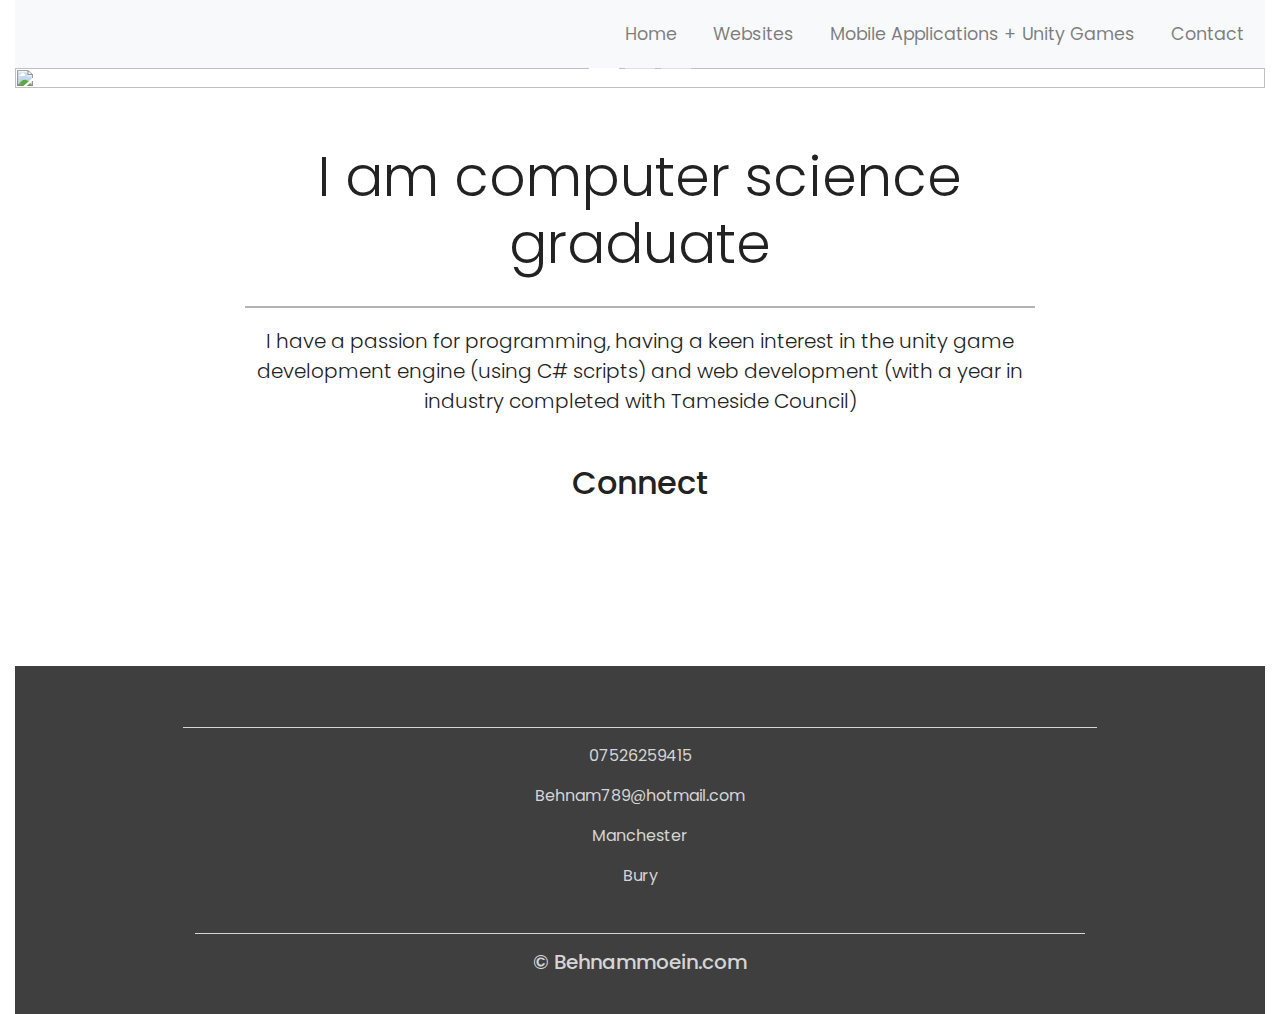
==== index.html @ f1ceecbd "Add files via upload" ====
<!DOCTYPE html>
<html lang="en">
<head>
	<meta charset="utf-8">
	<meta name="viewport" content="width=device-width, initial-scale=1">
	<title>BehnamMoein.com</title>
	<link rel="stylesheet" href="https://maxcdn.bootstrapcdn.com/bootstrap/4.0.0/css/bootstrap.min.css">
	<script src="https://ajax.googleapis.com/ajax/libs/jquery/3.3.1/jquery.min.js"></script>
	<script src="https://cdnjs.cloudflare.com/ajax/libs/popper.js/1.12.9/umd/popper.min.js"></script>
	<script src="https://maxcdn.bootstrapcdn.com/bootstrap/4.0.0/js/bootstrap.min.js"></script>
	<script src="https://use.fontawesome.com/releases/v5.0.8/js/all.js"></script>
	<link href="style.css" rel="stylesheet">
</head>
<body>


<div class="container-fluid">
<!-- Navigation -->
	<nav class="navbar navbar-expand-md navbar-light bg-light sticky-top">
		<button class="navbar-toggler" type="button" data-toggle="collapse" data-target="#navbarResponsive">
		<span class="navbar-toggler-icon"></span>
		</button>
	<div class="collapse navbar-collapse" id="navbarResponsive">
		<ul class="navbar-nav ml-auto">
			<li class="nav-item active">
			<li class="nav-item">
				<a class="nav-link" href="index.html">Home</a>
			</li>
			<li class="nav-item">
				<a class="nav-link" href="websites.html">Websites</a>
			</li>
			<li class="nav-item">
				<a class="nav-link" href="applications.html">Mobile Applications + Unity Games</a>
			</li>
			<li class="nav-item">
				<a class="nav-link" href="contact.html">Contact</a>
			</li>
	</div>
	</nav>

<!--- Image Slider -->
<div id="slides" class="carousel slide" data-ride="carousel">
	<ul class ="carousel-indicators">
		<li data-target="#slides" data-slide-to="0" class="active"></li>
		<li data-target="#slides" data-slide-to="1"></li>
		<li data-target="#slides" data-slide-to="2"></li>
	</ul>
<div class="carousel-inner">
	<div class="carousel-item-active">
		<img src="img/pointingComputer.jpg">
		<div class="carousel-caption">
			<h1 class="display-2">BehnamMoein.Com</h1>
			<h2>Computer Science Graduate/Web-Developer/Software Engineer</h2>
			<a href='https://github.com/citywok11'><button type="button" class="btn btn-outline-light btn-lg">GitHub</button></a>
			<a href='contact.html'><button type="button" class="btn btn-primary btn-lg">Contact</button></a>

		</div>
	</div>
	<div class="carousel-item">
		<img src="img/background2.png">
	</div>
	<div class="carousel-item">
		<img src="img/background3.png">
	</div>
</div>
</div>
<!--- Portfolio Section -->
<div class="container fluid padding">
<div class="row welcome text-center">
	<div class="col-12">
		<h1 class="display-4">I am computer science graduate</h1>
	</div>
	<hr>
	<div class="col-12">
		<p class="lead">I have a passion for programming, having a keen interest in
			the unity game development engine (using C# scripts) and web development (with a year in industry completed with Tameside
			Council)
		</p>
	</div>
</div>
</div>


<!--- Connect -->
<div class="container-fluid padding">
<div class="row text-center padding">
	<div class="col-12">
		<h2>Connect</h2>
	</div>
	<div class="col-12 social padding">
		<a href="https://www.linkedin.com/in/behnam-moein-b452a6192/"> <i class="fab fa-linkedin"></i></a>
		<a href="https://www.youtube.com/channel/UCMHXKlL7FfKdnOo1IhdoaCg?view_as=subscriber"> <i class="fab fa-youtube"></i></a>
		<a href='#'><i class="fab fa-github"></i></a>
	</div>
</div>
</div>

<!--- Footer -->
<footer>
<div class="container-fluid padding">
	<div class="row text-center">
		<div class="col-md-12">
			<hr class="light">
				<p>07526259415</p>
				<p>Behnam789@hotmail.com</p>
				<p>Manchester</p>
				<p>Bury</p>
			</hr>
			<div class="col-12">
				<hr class="light">
				<h5>&copy; Behnammoein.com</h5>
			</div>
		</div>
	</div>
</footer>
</body>
</html>
---- style.css ----
@import url('https://fonts.googleapis.com/css?family=Poppins:400,500,700');


html, body {
  height: 100%;
  width: 100%;
  font-family: 'Poppins', sans-serif;
  color: #222; 
}
.navbar {
  padding: .8rem;
}
.navbar-nav li {
  padding-left: 20px;
}
.nav-link {
  font-size: 1.1em !important;
  color: #563d7c;
}
.form-ting {
  width: 100%;
  height: 100%;
  font-family: 'Poppins', sans-serif;
  color: #222;
  font-size: 150%;
}


.form-ting button {
  width: 100%;
  background-color: #6648b1;
  color: white;
  padding: 14px 20px;
  margin: 8px 0;
  border: none;
  border-radius: 4px;
  cursor: pointer;
}
.form-ting button:hover {
  width: 100%;
  background-color: #563d7c;
  color: white;
  padding: 14px 20px;
  margin: 8px 0;
  border: none;
  border-radius: 4px;
  cursor: pointer;
}
.carousel-inner img {
  width: 100%;
  height: 100%;
}
.carousel-caption {
  position: absolute;
  top: 40%;
  transform: translateY(-50%);
}
.carousel-caption h1 {
  font-size: 500%;
  text-transform: uppercase;
  text-shadow: 1px 1px 5px rgb(5, 4, 4);
  padding-top: 1rem;
}
.carousel-caption h2 {
  color: rgb(218, 198, 250);
  text-shadow: 5px 5px 15px rgb(5, 4, 4);
  font-weight: 500;
  
}
.carouse-caption h3 {
  font-size: 200%;
  font-weight: 500;
  padding-bottom: 1rem;
  text-shadow: 1px 1px 10px #000;
  text-transform: uppercase;

}
.carousel-caption .btn {
  font-size: 95%;
  padding: 8px 14px;
}

.btn-primary {
  background-color: #6648b1;
  border: 1px solid #563d7c;
}
.btn-primary:hover {
  background-color: #563d7c;
  border: 1px solid #563d7c;
}

.jumbotron {
  padding: 1rem;
  border-radius: 0;
  text-align: center;
}
.jumbotron h2 {
  text-align: center;
}


.welcome {
  width: 75%;
  margin: 0 auto;
  padding-top: 2rem;
}
.welcome hr {
  border-top:2px solid #b4b4b4;
  width: 95%;
  margin-top: .3rem;
  margin-bottom: .1rem;
}
.fa-code {
  color: #e54d26;

}
.fa-bold {
  color: #563d7c;
}
.fa-css3 {
  color: #2163af;
}
.fa-code, .fa-bold, .fa-css3 {
  font-size: 4em;
  margin: 1rem;
}

.col-xs-12 col-sm-12 col-md-9 col-lg-9 col-xl-10 h2 {
  padding-top: 10rem; 
  text-align: center;
}
.social a {
  font-size: 4.5em;
  padding: 3rem;
}
.fa-facebook {
  color: #3b5998;
}
.fa-twitter {
  color: #00aced;
}
.fa-google-plus-g {
  color: #dd4b39;
}
.fa-instagram {
  color: #517fa4;
}
.fa-youtube {
  color: #bb0000;
}
.fa-facebook:hover,
.fa-twitter:hover,
.fa-google-plus-g:hover,
.fa-instagram:hover,
.fa-youtube:hover {
  color: #d5d5d5;
}
footer {
  background-color: #3f3f3f;
  color: #d5d5d5;
  padding-top: 2rem;
}
hr.light {
  border-top: 1px solid #d5d5d5;
  width: 75%;
  margin-top: .8rem;
  margin-bottom: 1rem;
}
footer a {
  color: #d5d5d5;
}
hr.light-100 {
  border-top: 1px solid #d5d5d5;
  width: 100%;
  margin-top: .8rem;
  margin-bottom: 1rem;
}

/*---Media Queries --*/
@media (max-width: 992px) {
.social a {
  font-size: 4em;
  padding: 2rem;
}
.jumbotron h2 {
  text-align: center;
}
}
@media (max-width: 768px) {
  .carousel-caption {
    top: 45%;
}
.carousel-caption h1 {
  font-size: 350%;
}
.carousel-caption h2 {
  font-size: 140%;
  font-weight: 400;
  padding-bottom: .2rem;
}
.carouse-caption h3 {
  font-size: 140%;
  font-weight: 400;
  padding-bottom: .2rem;
}
.carousel-caption .btn {
  font-size: 95%;
  padding: 8px 14px;
}
.display-4 {
  font-size: 200%;
}
.social a {
  font-size: 2.5em;
  padding: 1.2rem;
}
.jumbotron h2 {
  text-align: center;
}
}
@media (max-width: 576px) {
  .carousel-caption {
    top: 40%;
}
.carousel-caption h1 {
  font-size: 250%;
}
.carousel-caption h2 {
  font-size: 110%;
}
.carouse-caption h3 {
  font-size: 110%;
  
}
.carousel-caption .btn {
  font-size: 90%;
  padding: 4px 8px;

}
.display-4 {
  font-size: 160%;
}
.social a {
  font-size: 2em;
  padding: .7rem;
}
}

/*---Firefox Bug Fix --*/
.carousel-item {
  transition: -webkit-transform 0.5s ease;
  transition: transform 0.5s ease;
  transition: transform 0.5s ease, -webkit-transform 0.5s ease;
  -webkit-backface-visibility: visible;
  backface-visibility: visible;
}
/*--- Fixed Background Image --*/
figure {
  position: relative;
  width: 100%;
  height: 60%;
  margin: 0!important;
}
.fixed-wrap {
  clip: rect(0, auto, auto, 0);
  position: absolute;
  top: 0;
  left: 0;
  width: 100%;
  height: 100%;
}
#fixed {
  background-image: url('img/mac.png');
  position: fixed;
  display: block;
  top: 0;
  left: 0;
  width: 100%;
  height: 100%;
  background-size: cover;
  background-position: center center;
  -webkit-transform: translateZ(0);
          transform: translateZ(0);
  will-change: transform;
}
/*--- Bootstrap Padding Fix --*/
[class*="col-"] {
    padding: 1rem;
}





/*
Extra small (xs) devices (portrait phones, less than 576px)
No media query since this is the default in Bootstrap

Small (sm) devices (landscape phones, 576px and up)
@media (min-width: 576px) { ... }

Medium (md) devices (tablets, 768px and up)
@media (min-width: 768px) { ... }

Large (lg) devices (desktops, 992px and up)
@media (min-width: 992px) { ... }

Extra (xl) large devices (large desktops, 1200px and up)
@media (min-width: 1200px) { ... }
*/
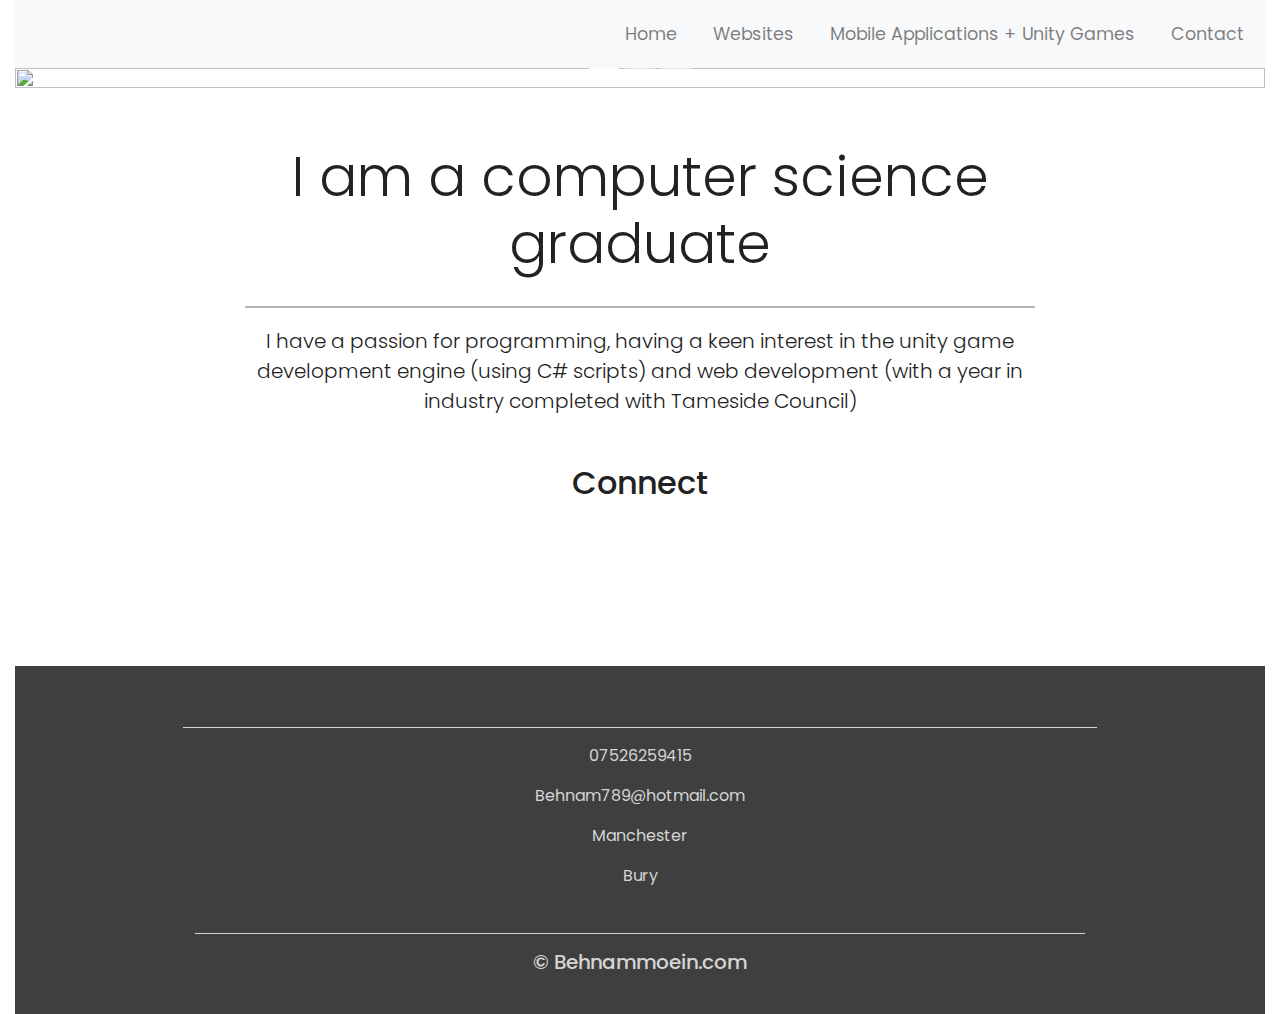
==== commit 601951cb: "Add files via upload" ====
--- a/index.html
+++ b/index.html
@@ -68,7 +68,7 @@
 <div class="container fluid padding">
 <div class="row welcome text-center">
 	<div class="col-12">
-		<h1 class="display-4">I am computer science graduate</h1>
+		<h1 class="display-4">I am a computer science graduate</h1>
 	</div>
 	<hr>
 	<div class="col-12">
--- a/style.css
+++ b/style.css
@@ -62,10 +62,9 @@
   padding-top: 1rem;
 }
 .carousel-caption h2 {
-  color: rgb(218, 198, 250);
-  text-shadow: 5px 5px 15px rgb(5, 4, 4);
-  font-weight: 500;
-  
+  color: lightblue;
+  text-shadow: 15px 15px 15px rgb(1,1,1);
+  font-weight: 500;  
 }
 .carouse-caption h3 {
   font-size: 200%;
@@ -73,6 +72,7 @@
   padding-bottom: 1rem;
   text-shadow: 1px 1px 10px #000;
   text-transform: uppercase;
+  color: rgb(1,1,1);
 
 }
 .carousel-caption .btn {
@@ -185,13 +185,16 @@
 .jumbotron h2 {
   text-align: center;
 }
+.carousel-caption h1 {
+  font-size: 250%;
+}
 }
 @media (max-width: 768px) {
   .carousel-caption {
     top: 45%;
 }
 .carousel-caption h1 {
-  font-size: 350%;
+  font-size: 250%;
 }
 .carousel-caption h2 {
   font-size: 140%;
@@ -223,7 +226,7 @@
     top: 40%;
 }
 .carousel-caption h1 {
-  font-size: 250%;
+  font-size: 200%;
 }
 .carousel-caption h2 {
   font-size: 110%;
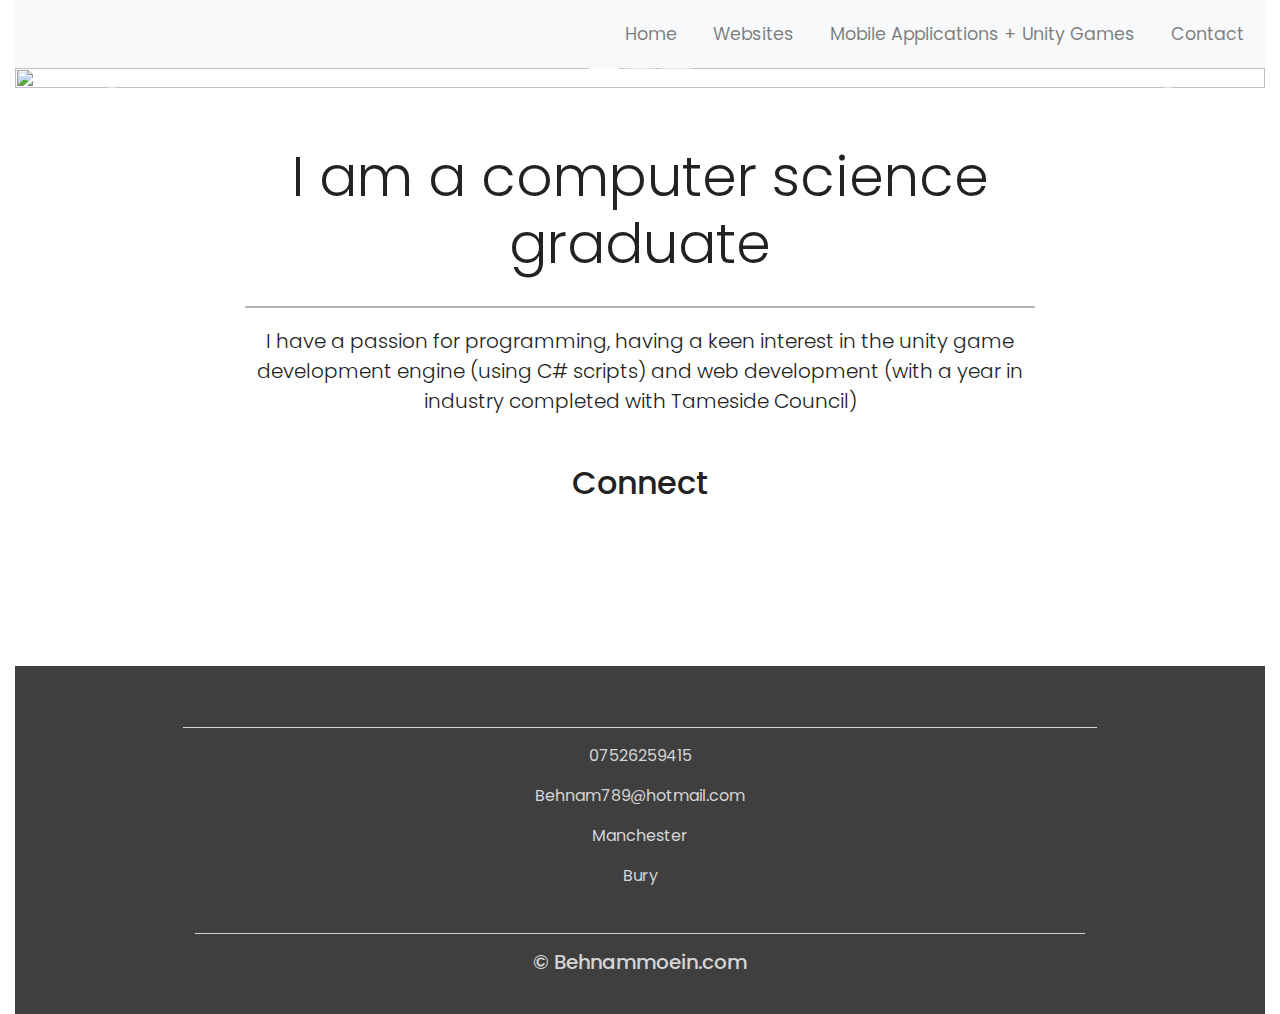
==== commit edae5e24: "Add files via upload" ====
--- a/index.html
+++ b/index.html
@@ -40,29 +40,45 @@
 
 <!--- Image Slider -->
 <div id="slides" class="carousel slide" data-ride="carousel">
-	<ul class ="carousel-indicators">
+	<ol class ="carousel-indicators">
 		<li data-target="#slides" data-slide-to="0" class="active"></li>
 		<li data-target="#slides" data-slide-to="1"></li>
 		<li data-target="#slides" data-slide-to="2"></li>
-	</ul>
+	</ol>
 <div class="carousel-inner">
-	<div class="carousel-item-active">
+	<div class="carousel-item active">
 		<img src="img/pointingComputer.jpg">
 		<div class="carousel-caption">
 			<h1 class="display-2">BehnamMoein.Com</h1>
 			<h2>Computer Science Graduate/Web-Developer/Software Engineer</h2>
 			<a href='https://github.com/citywok11'><button type="button" class="btn btn-outline-light btn-lg">GitHub</button></a>
 			<a href='contact.html'><button type="button" class="btn btn-primary btn-lg">Contact</button></a>
-
 		</div>
 	</div>
 	<div class="carousel-item">
-		<img src="img/background2.png">
+		<img src="img/background1.jpg">
+		<div class="carousel-caption">
+			<h1 class="display-2">BehnamMoein.Com</h1>
+			<a href='https://github.com/citywok11'><button type="button" class="btn btn-outline-light btn-lg">GitHub</button></a>
+			<a href='contact.html'><button type="button" class="btn btn-primary btn-lg">Contact</button></a>
+		</div>
 	</div>
 	<div class="carousel-item">
-		<img src="img/background3.png">
+		<img src="img/background2.jpg">
+		<div class="carousel-caption">
+			<h1 class="display-2">BehnamMoein.Com</h1>
+			<a href='https://github.com/citywok11'><button type="button" class="btn btn-outline-light btn-lg">GitHub</button></a>
+			<a href='contact.html'><button type="button" class="btn btn-primary btn-lg">Contact</button></a>
+		</div>
 	</div>
 </div>
+  <!-- Left and right controls -->
+  <a class="carousel-control-prev" href="#slides" data-slide="prev">
+    <span class="carousel-control-prev-icon"></span>
+  </a>
+  <a class="carousel-control-next" href="#slides" data-slide="next">
+    <span class="carousel-control-next-icon"></span>
+  </a>
 </div>
 <!--- Portfolio Section -->
 <div class="container fluid padding">
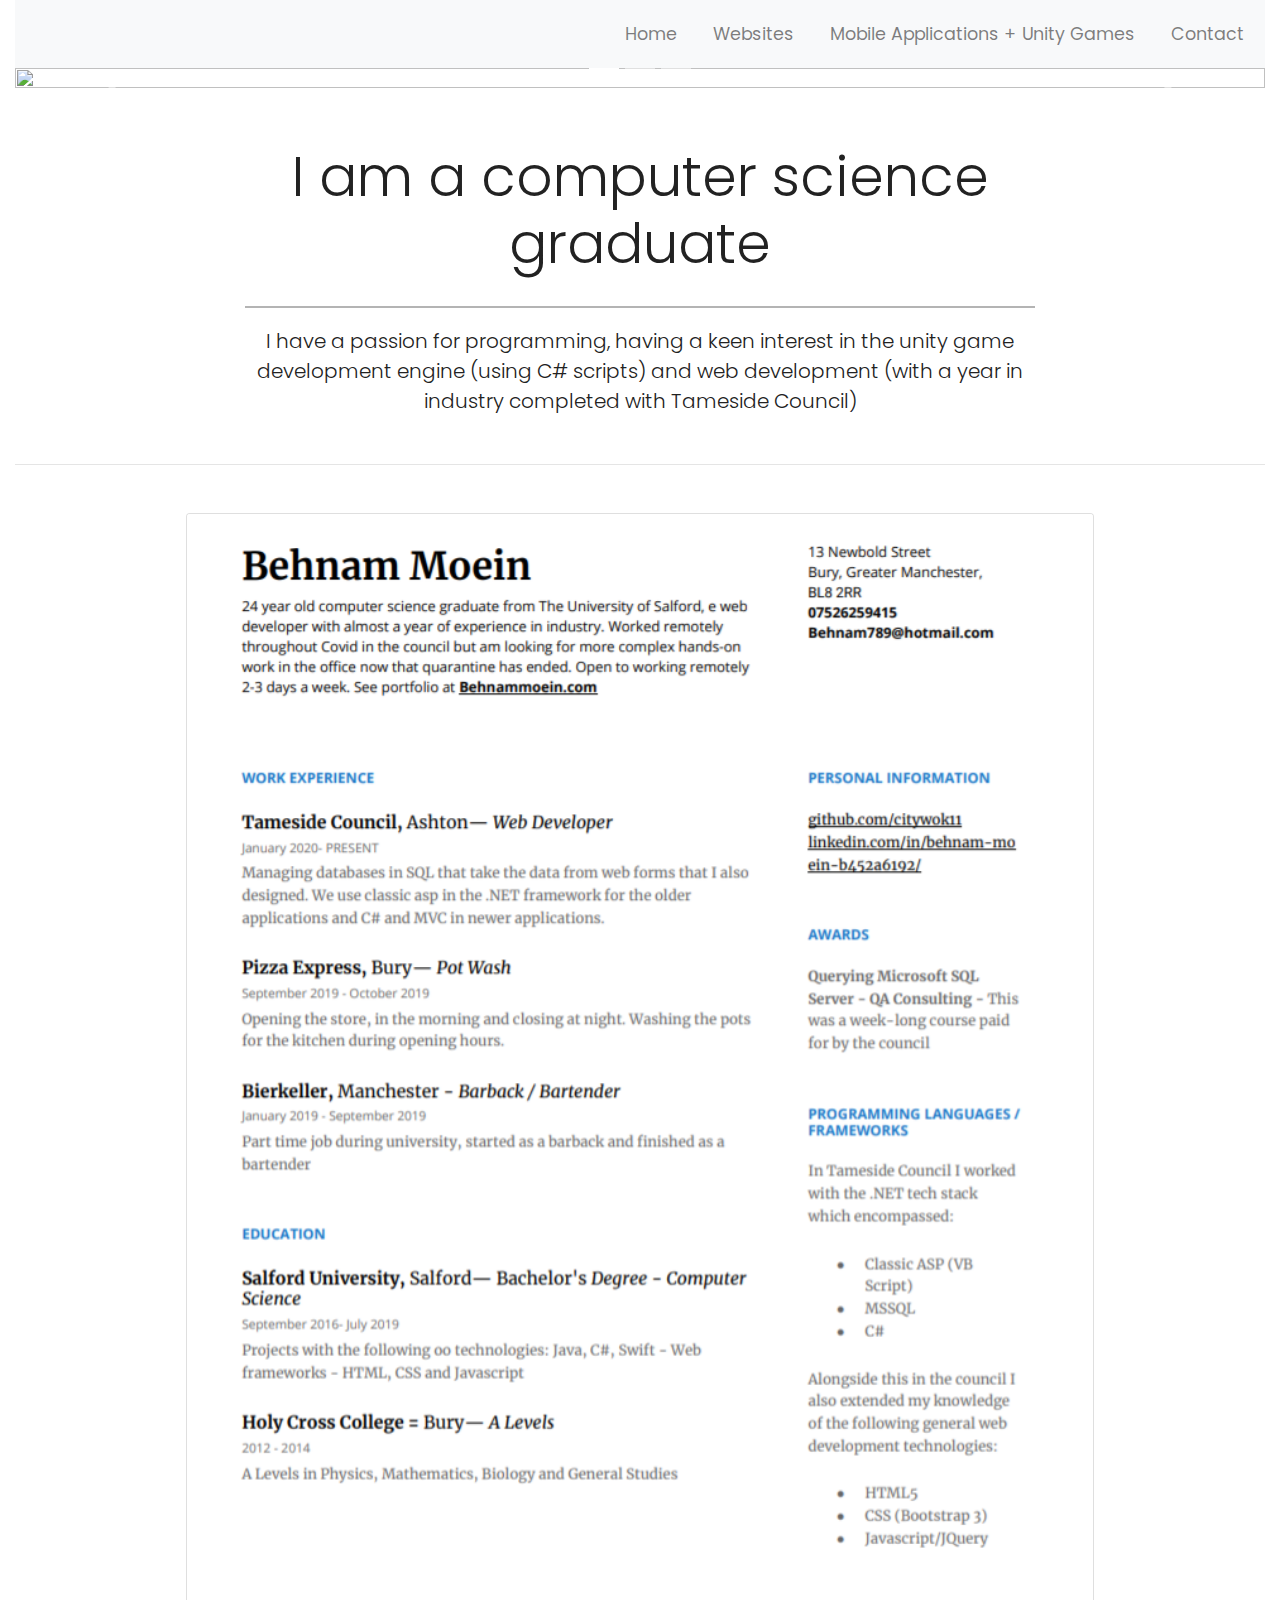
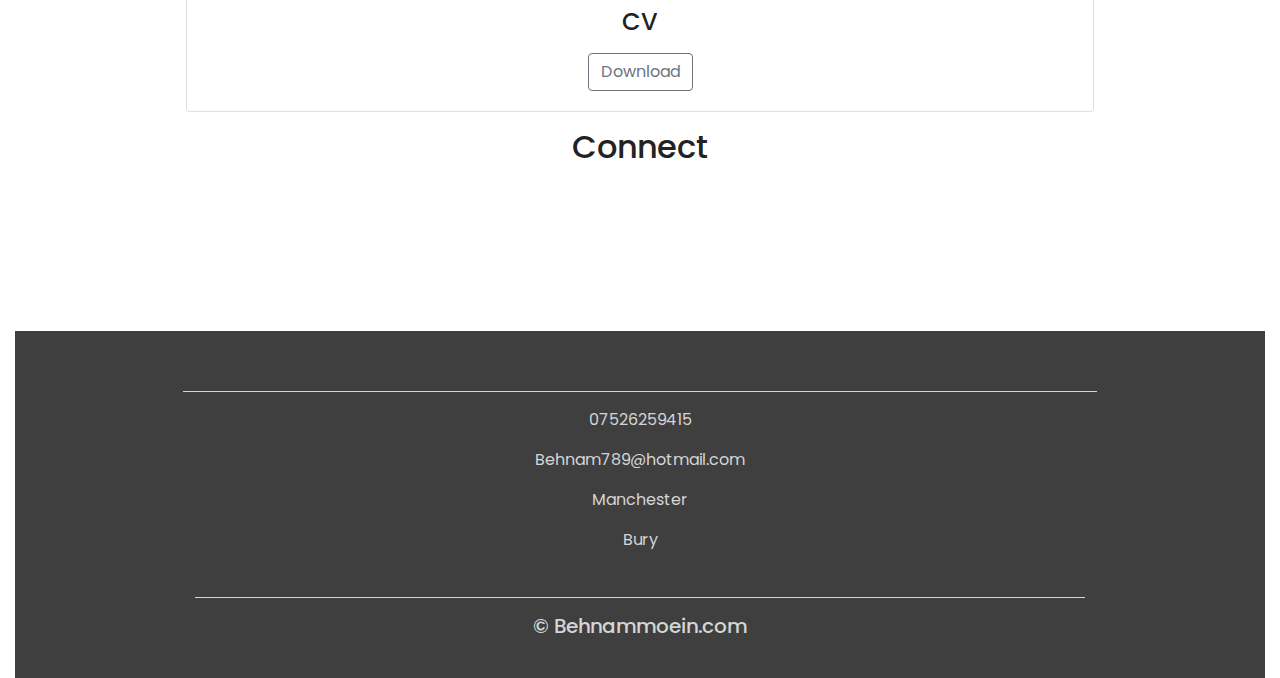
==== commit 86dd8cc3: "Add files via upload" ====
--- a/index.html
+++ b/index.html
@@ -95,6 +95,24 @@
 	</div>
 </div>
 </div>
+<hr>
+<div class="container-fluid padding">
+	<div class="row padding">
+		<div class="row welcome text-center">
+
+		<div class="col">
+			<div class="card">
+				<img class="card-img-top" src="img/BehnamCV.PNG">
+				<div class="card-body">
+					<h4 class="card-title">CV</h4>
+					<p class="card-text"> </p>
+					<a href="behnamCV.pdf" class="btn btn-outline-secondary">Download</a>
+				</div>
+			</div>
+		</div>
+		</div>
+	</div>
+</div>
 
 
 <!--- Connect -->
